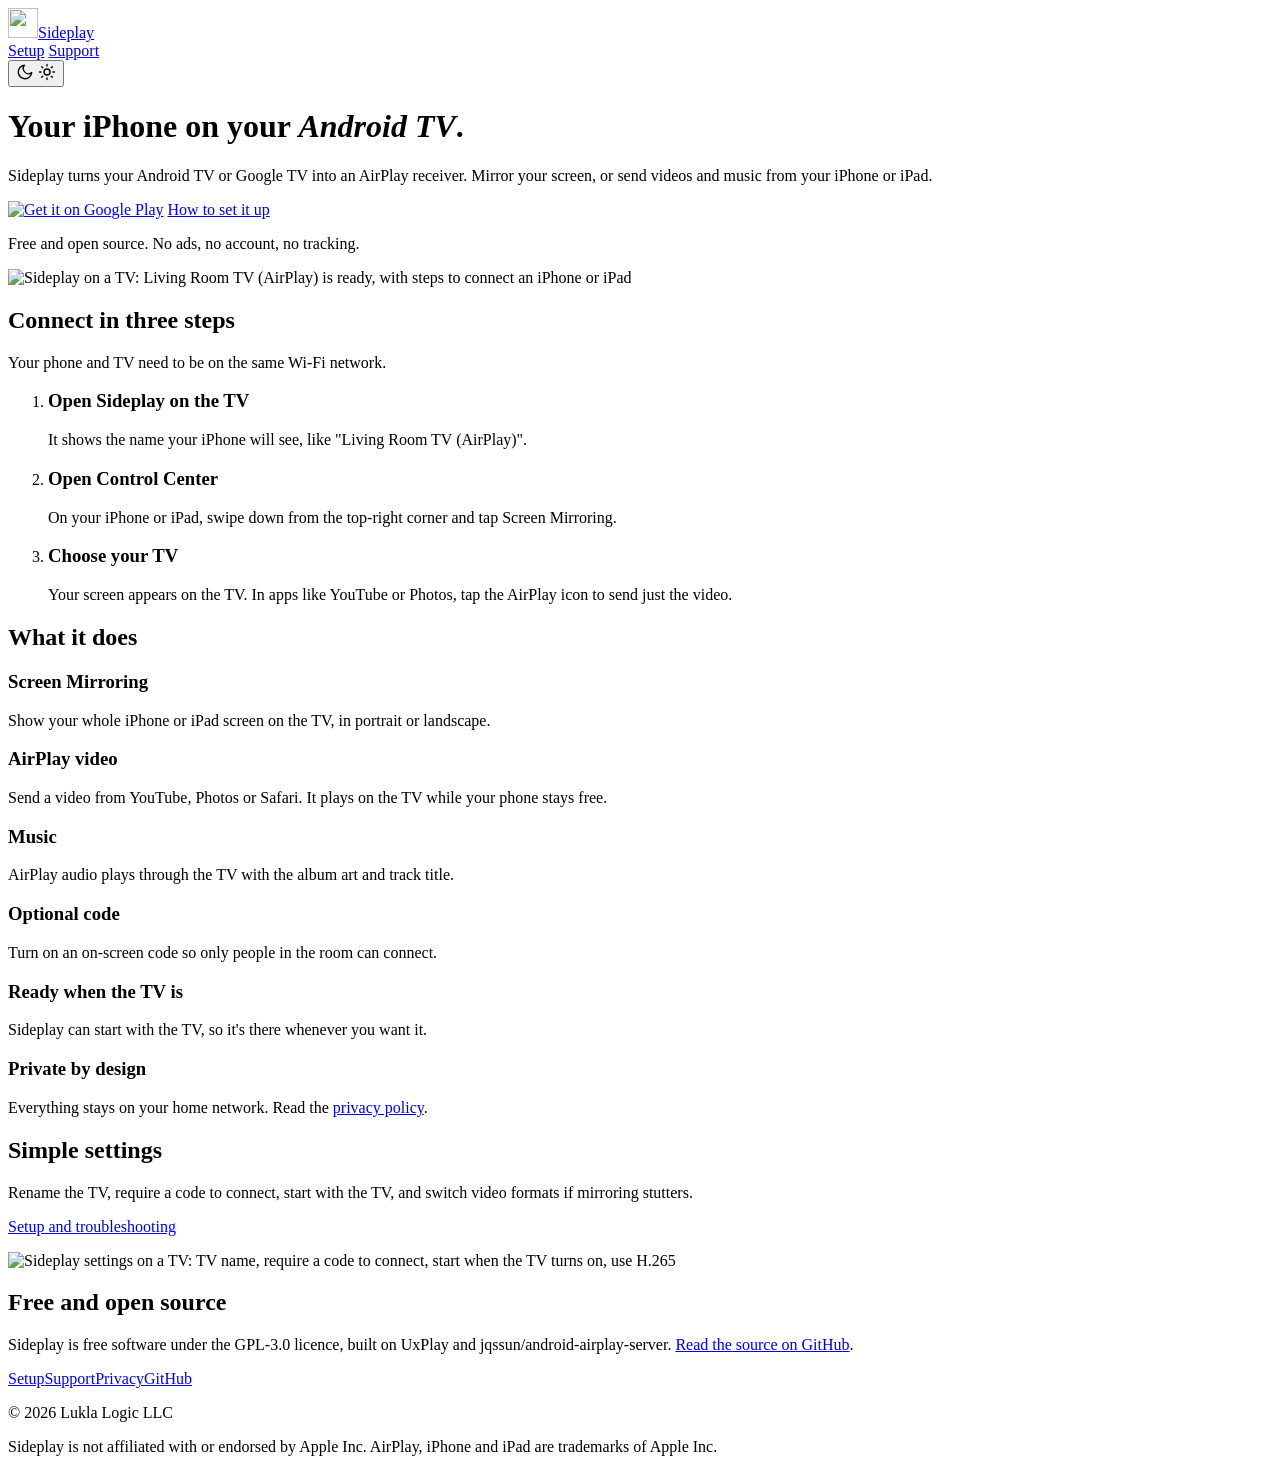
==== site/index.html @ d6ec9e0f "feat(site): home page, stylesheet and assets Co-Authored-By: Claude Opus 5.5 (1M context) <noreply@a" ====
<!doctype html>
<html lang="en">
<head>
<meta charset="utf-8">
<meta name="viewport" content="width=device-width, initial-scale=1">
<title>Sideplay · AirPlay receiver for Android TV</title>
<meta name="description" content="Free AirPlay receiver for Android TV and Google TV. Mirror your iPhone or iPad, or send videos and music to the big screen. No ads, no account, no tracking.">
<link rel="canonical" href="https://sideplay.luklalogic.ai/">
<meta property="og:title" content="Sideplay · AirPlay receiver for Android TV">
<meta property="og:description" content="Mirror your iPhone or iPad on your Android TV, or send videos and music to it. Free and open source.">
<meta property="og:image" content="https://sideplay.luklalogic.ai/img/og-card.jpg">
<meta property="og:url" content="https://sideplay.luklalogic.ai/">
<meta property="og:type" content="website">
<meta name="twitter:card" content="summary_large_image">
<meta name="theme-color" content="#F6F5FB" media="(prefers-color-scheme: light)">
<meta name="theme-color" content="#12111C" media="(prefers-color-scheme: dark)">
<link rel="icon" href="/img/favicon.png">
<link rel="apple-touch-icon" href="/img/apple-touch-icon.png">
<link rel="stylesheet" href="/_style.css?v=20261013">
<script>
  // Before first paint: apply a saved theme so the page doesn't flash the wrong one.
  try { var t = localStorage.getItem('sideplay-theme'); if (t === 'light' || t === 'dark') document.documentElement.dataset.theme = t; } catch (e) {}
</script>
<script type="application/ld+json">
{
  "@context": "https://schema.org",
  "@type": "SoftwareApplication",
  "name": "Sideplay for AirPlay",
  "operatingSystem": "Android TV",
  "applicationCategory": "MultimediaApplication",
  "offers": { "@type": "Offer", "price": "0", "priceCurrency": "USD" },
  "url": "https://sideplay.luklalogic.ai/",
  "downloadUrl": "https://play.google.com/store/apps/details?id=io.github.sudnep.sideplay",
  "publisher": { "@type": "Organization", "name": "Lukla Logic LLC" }
}
</script>
</head>
<body>
<header class="top">
  <div class="wrap">
    <a class="brand" href="/"><img src="/img/icon-512.png" width="30" height="30" alt="">Sideplay</a>
    <div class="top-right">
      <nav class="nav" aria-label="Main">
        <a href="/setup/">Setup</a>
        <a href="/support/" class="hide-sm">Support</a>
      </nav>
      <button class="theme-toggle" type="button" aria-label="Switch to dark mode" title="Switch appearance">
        <svg class="i-moon" viewBox="0 0 24 24" width="18" height="18" fill="none" stroke="currentColor" stroke-width="1.8" stroke-linecap="round" stroke-linejoin="round" aria-hidden="true"><path d="M21 12.8A9 9 0 1 1 11.2 3a7 7 0 0 0 9.8 9.8z"/></svg>
        <svg class="i-sun" viewBox="0 0 24 24" width="18" height="18" fill="none" stroke="currentColor" stroke-width="1.8" stroke-linecap="round" aria-hidden="true"><circle cx="12" cy="12" r="4"/><path d="M12 2v2M12 20v2M4.9 4.9l1.4 1.4M17.7 17.7l1.4 1.4M2 12h2M20 12h2M4.9 19.1l1.4-1.4M17.7 6.3l1.4-1.4"/></svg>
      </button>
    </div>
  </div>
</header>

<main>
  <div class="wrap hero">
    <div>
      <h1>Your iPhone on your <em>Android TV</em>.</h1>
      <p class="lede">Sideplay turns your Android TV or Google TV into an AirPlay receiver. Mirror your screen, or send videos and music from your iPhone or iPad.</p>
      <div class="cta">
        <a class="play" href="https://play.google.com/store/apps/details?id=io.github.sudnep.sideplay"><img src="/badges/google-play.png" width="155" height="60" alt="Get it on Google Play"></a>
        <a class="btn ghost" href="/setup/">How to set it up</a>
      </div>
      <p class="muted small">Free and open source. No ads, no account, no tracking.</p>
    </div>
    <div>
      <div class="tv"><img src="/img/tv-ready.png" width="1920" height="1080" alt="Sideplay on a TV: Living Room TV (AirPlay) is ready, with steps to connect an iPhone or iPad"></div>
      <div class="tv-stand"></div>
    </div>
  </div>

  <section>
    <div class="wrap">
      <div class="section-head"><h2>Connect in three steps</h2><p>Your phone and TV need to be on the same Wi-Fi network.</p></div>
      <ol class="steps">
        <li><h3>Open Sideplay on the TV</h3><p class="muted">It shows the name your iPhone will see, like "Living Room TV (AirPlay)".</p></li>
        <li><h3>Open Control Center</h3><p class="muted">On your iPhone or iPad, swipe down from the top-right corner and tap Screen Mirroring.</p></li>
        <li><h3>Choose your TV</h3><p class="muted">Your screen appears on the TV. In apps like YouTube or Photos, tap the AirPlay icon to send just the video.</p></li>
      </ol>
    </div>
  </section>

  <section class="band">
    <div class="wrap">
      <div class="section-head"><h2>What it does</h2></div>
      <div class="grid three">
        <div class="card"><h3>Screen Mirroring</h3><p>Show your whole iPhone or iPad screen on the TV, in portrait or landscape.</p></div>
        <div class="card"><h3>AirPlay video</h3><p>Send a video from YouTube, Photos or Safari. It plays on the TV while your phone stays free.</p></div>
        <div class="card"><h3>Music</h3><p>AirPlay audio plays through the TV with the album art and track title.</p></div>
        <div class="card"><h3>Optional code</h3><p>Turn on an on-screen code so only people in the room can connect.</p></div>
        <div class="card"><h3>Ready when the TV is</h3><p>Sideplay can start with the TV, so it's there whenever you want it.</p></div>
        <div class="card"><h3>Private by design</h3><p>Everything stays on your home network. Read the <a href="/privacy/">privacy policy</a>.</p></div>
      </div>
    </div>
  </section>

  <section>
    <div class="wrap grid two" style="align-items:center">
      <div>
        <h2>Simple settings</h2>
        <p class="muted">Rename the TV, require a code to connect, start with the TV, and switch video formats if mirroring stutters.</p>
        <p><a class="btn" href="/setup/">Setup and troubleshooting</a></p>
      </div>
      <div class="tv"><img src="/img/tv-settings.png" width="1920" height="1080" loading="lazy" alt="Sideplay settings on a TV: TV name, require a code to connect, start when the TV turns on, use H.265"></div>
    </div>
  </section>

  <section class="band">
    <div class="wrap section-head">
      <h2>Free and open source</h2>
      <p>Sideplay is free software under the GPL-3.0 licence, built on UxPlay and jqssun/android-airplay-server. <a href="https://github.com/sudnep/sideplay">Read the source on GitHub</a>.</p>
    </div>
  </section>
</main>

<footer class="foot">
  <div class="wrap">
    <nav aria-label="Footer"><a href="/setup/">Setup</a><a href="/support/">Support</a><a href="/privacy/">Privacy</a><a href="https://github.com/sudnep/sideplay">GitHub</a></nav>
    <p>© 2026 Lukla Logic LLC</p>
    <p>Sideplay is not affiliated with or endorsed by Apple Inc. AirPlay, iPhone and iPad are trademarks of Apple Inc.</p>
  </div>
</footer>
<script>
  (function () {
    var root = document.documentElement, btn = document.querySelector('.theme-toggle');
    var media = window.matchMedia('(prefers-color-scheme: dark)');
    function isDark() { return root.dataset.theme ? root.dataset.theme === 'dark' : media.matches; }
    function sync() { btn.setAttribute('aria-label', isDark() ? 'Switch to light mode' : 'Switch to dark mode'); }
    btn.addEventListener('click', function () {
      root.dataset.theme = isDark() ? 'light' : 'dark';
      try { localStorage.setItem('sideplay-theme', root.dataset.theme); } catch (e) {}
      sync();
    });
    media.addEventListener('change', sync);
    sync();
  })();
</script>
</body>
</html>
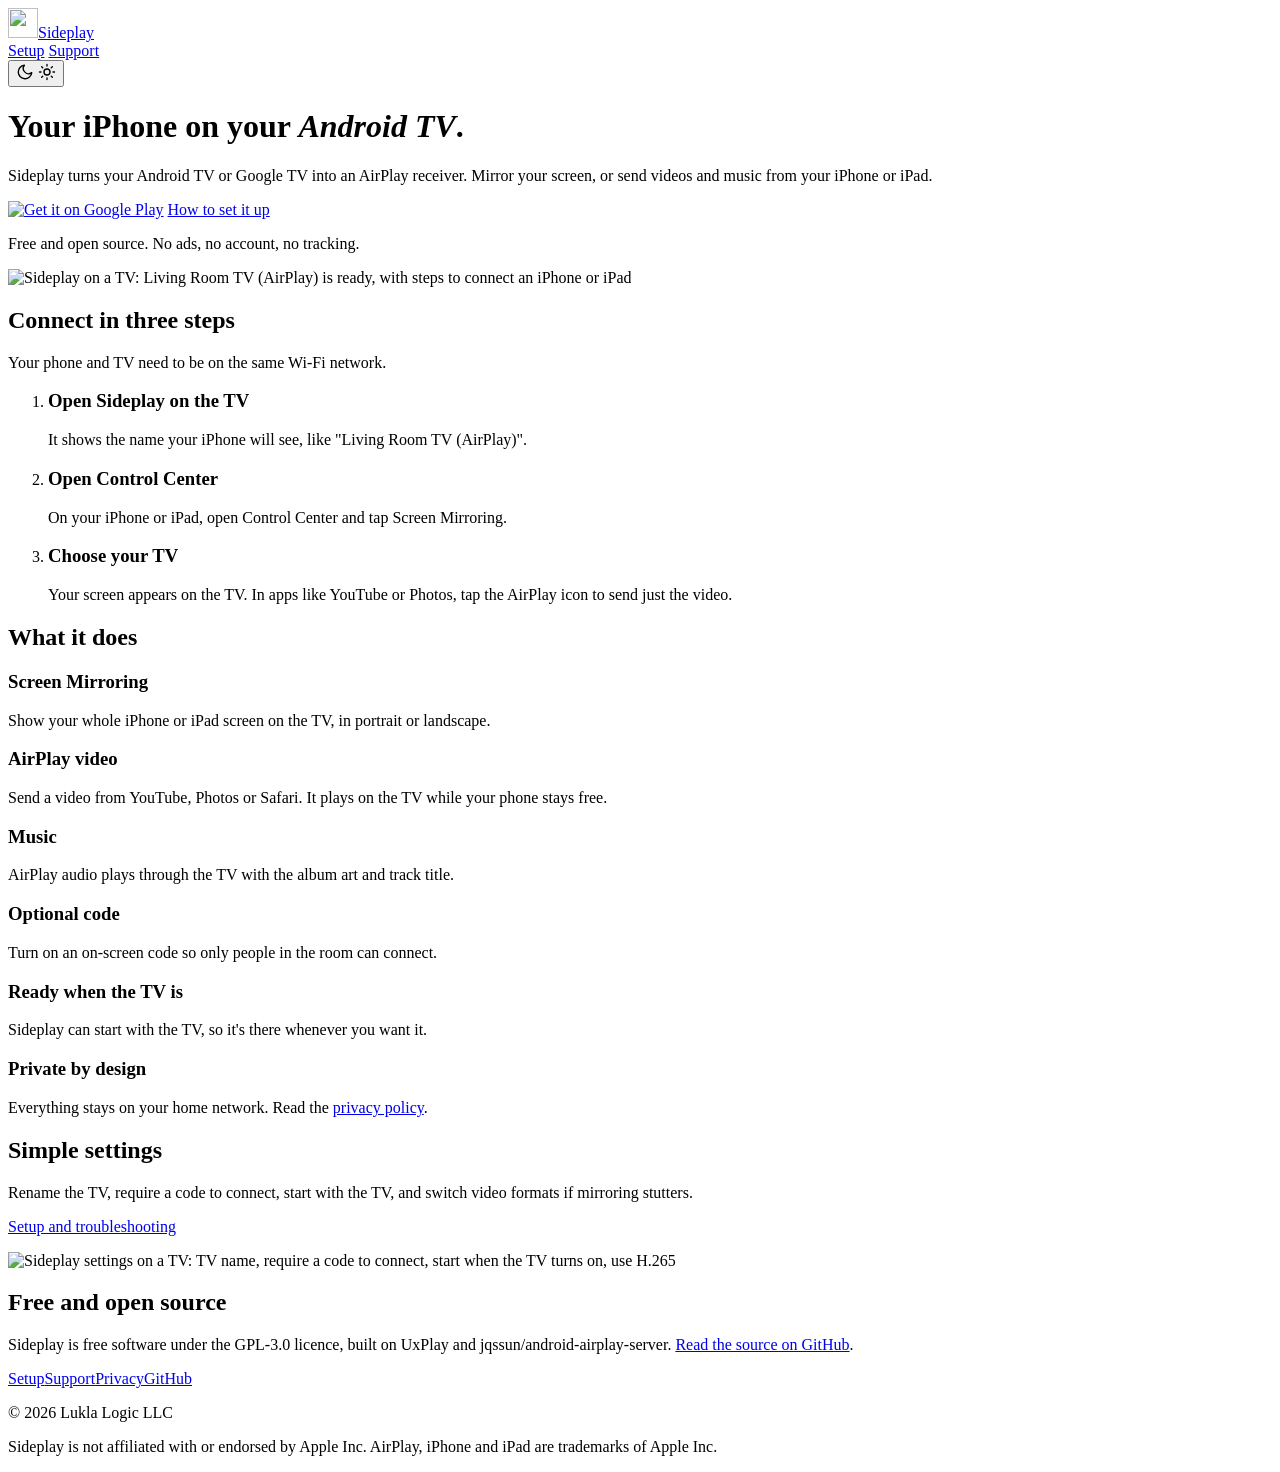
==== commit e407af87: "fix(site): real auto-open button names, Control Center wording, privacy date and theme storage Co-Au" ====
--- a/site/index.html
+++ b/site/index.html
@@ -16,7 +16,7 @@
 <meta name="theme-color" content="#12111C" media="(prefers-color-scheme: dark)">
 <link rel="icon" href="/img/favicon.png">
 <link rel="apple-touch-icon" href="/img/apple-touch-icon.png">
-<link rel="stylesheet" href="/_style.css?v=20261013">
+<link rel="stylesheet" href="/_style.css?v=20261013b">
 <script>
   // Before first paint: apply a saved theme so the page doesn't flash the wrong one.
   try { var t = localStorage.getItem('sideplay-theme'); if (t === 'light' || t === 'dark') document.documentElement.dataset.theme = t; } catch (e) {}
@@ -74,7 +74,7 @@
       <div class="section-head"><h2>Connect in three steps</h2><p>Your phone and TV need to be on the same Wi-Fi network.</p></div>
       <ol class="steps">
         <li><h3>Open Sideplay on the TV</h3><p class="muted">It shows the name your iPhone will see, like "Living Room TV (AirPlay)".</p></li>
-        <li><h3>Open Control Center</h3><p class="muted">On your iPhone or iPad, swipe down from the top-right corner and tap Screen Mirroring.</p></li>
+        <li><h3>Open Control Center</h3><p class="muted">On your iPhone or iPad, open Control Center and tap Screen Mirroring.</p></li>
         <li><h3>Choose your TV</h3><p class="muted">Your screen appears on the TV. In apps like YouTube or Photos, tap the AirPlay icon to send just the video.</p></li>
       </ol>
     </div>
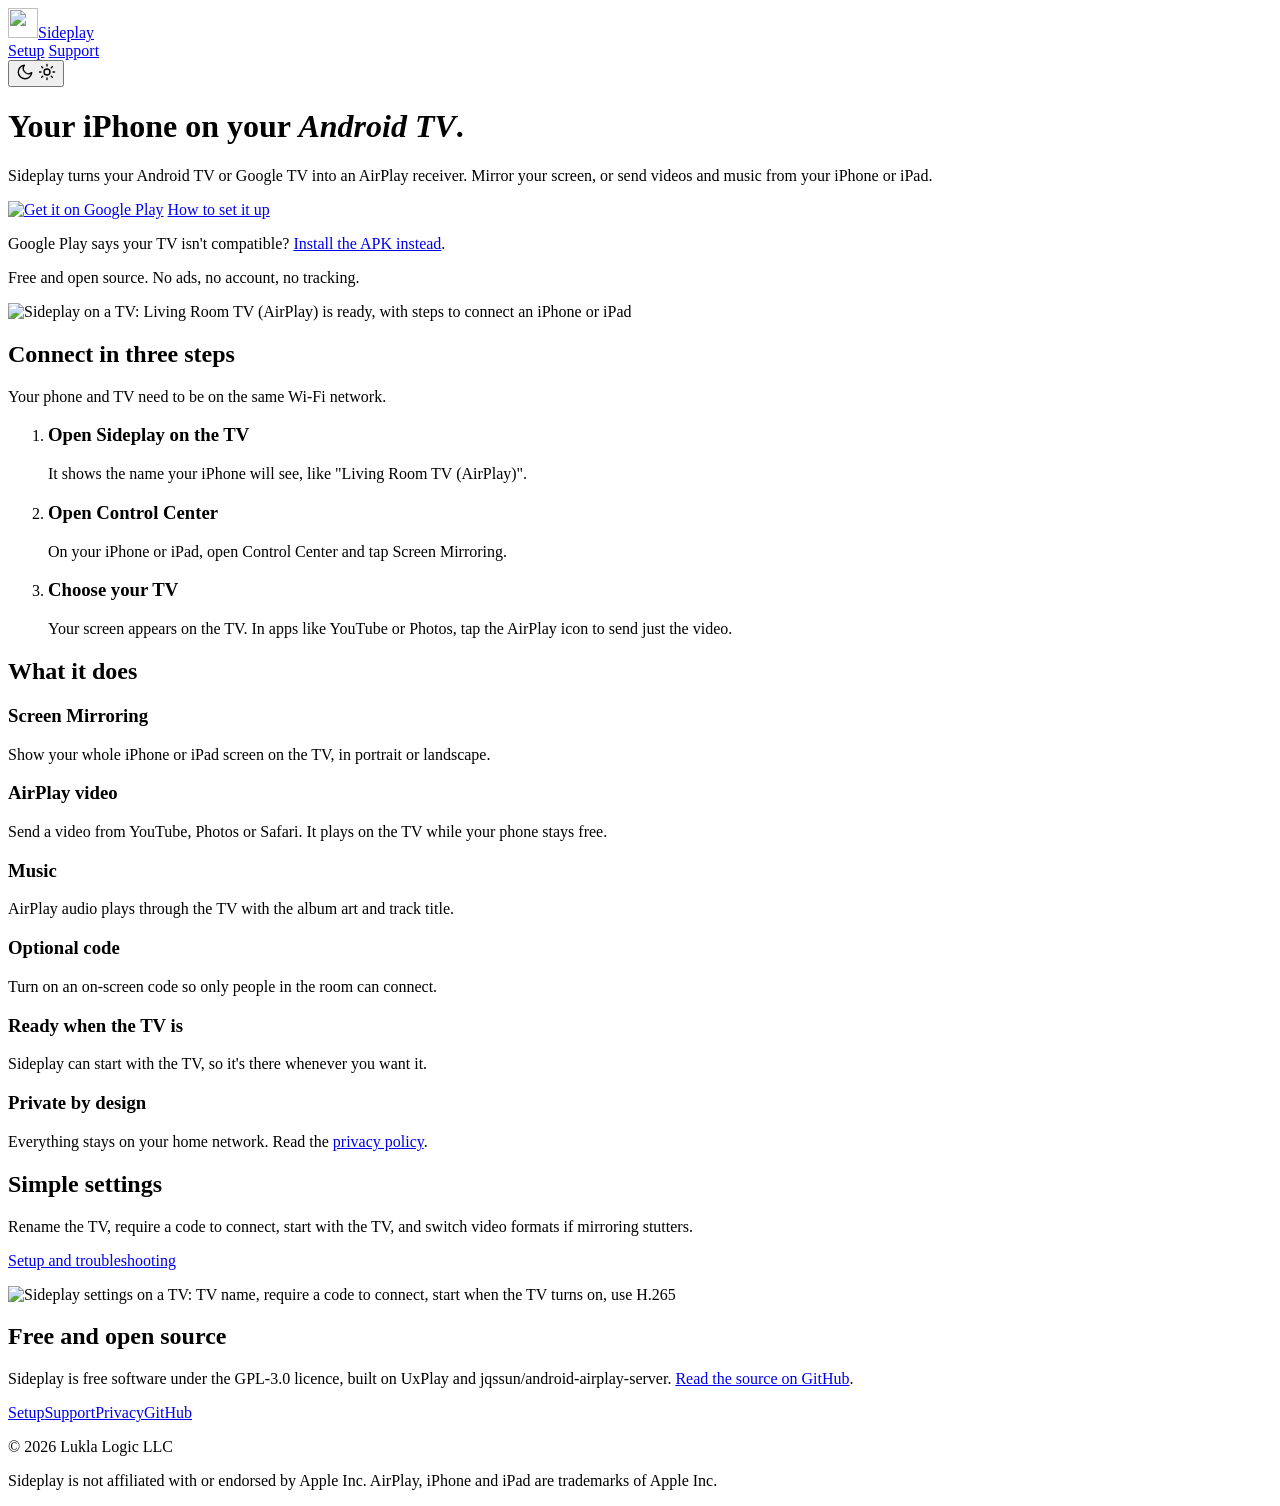
==== commit 2ea8190e: "feat(site): link the APK install from the home page hero Co-Authored-By: Claude Opus 5.5 (1M context" ====
--- a/site/index.html
+++ b/site/index.html
@@ -61,6 +61,7 @@
         <a class="play" href="https://play.google.com/store/apps/details?id=io.github.sudnep.sideplay"><img src="/badges/google-play.png" width="155" height="60" alt="Get it on Google Play"></a>
         <a class="btn ghost" href="/setup/">How to set it up</a>
       </div>
+      <p class="muted small">Google Play says your TV isn't compatible? <a href="/setup/#apk">Install the APK instead</a>.</p>
       <p class="muted small">Free and open source. No ads, no account, no tracking.</p>
     </div>
     <div>
